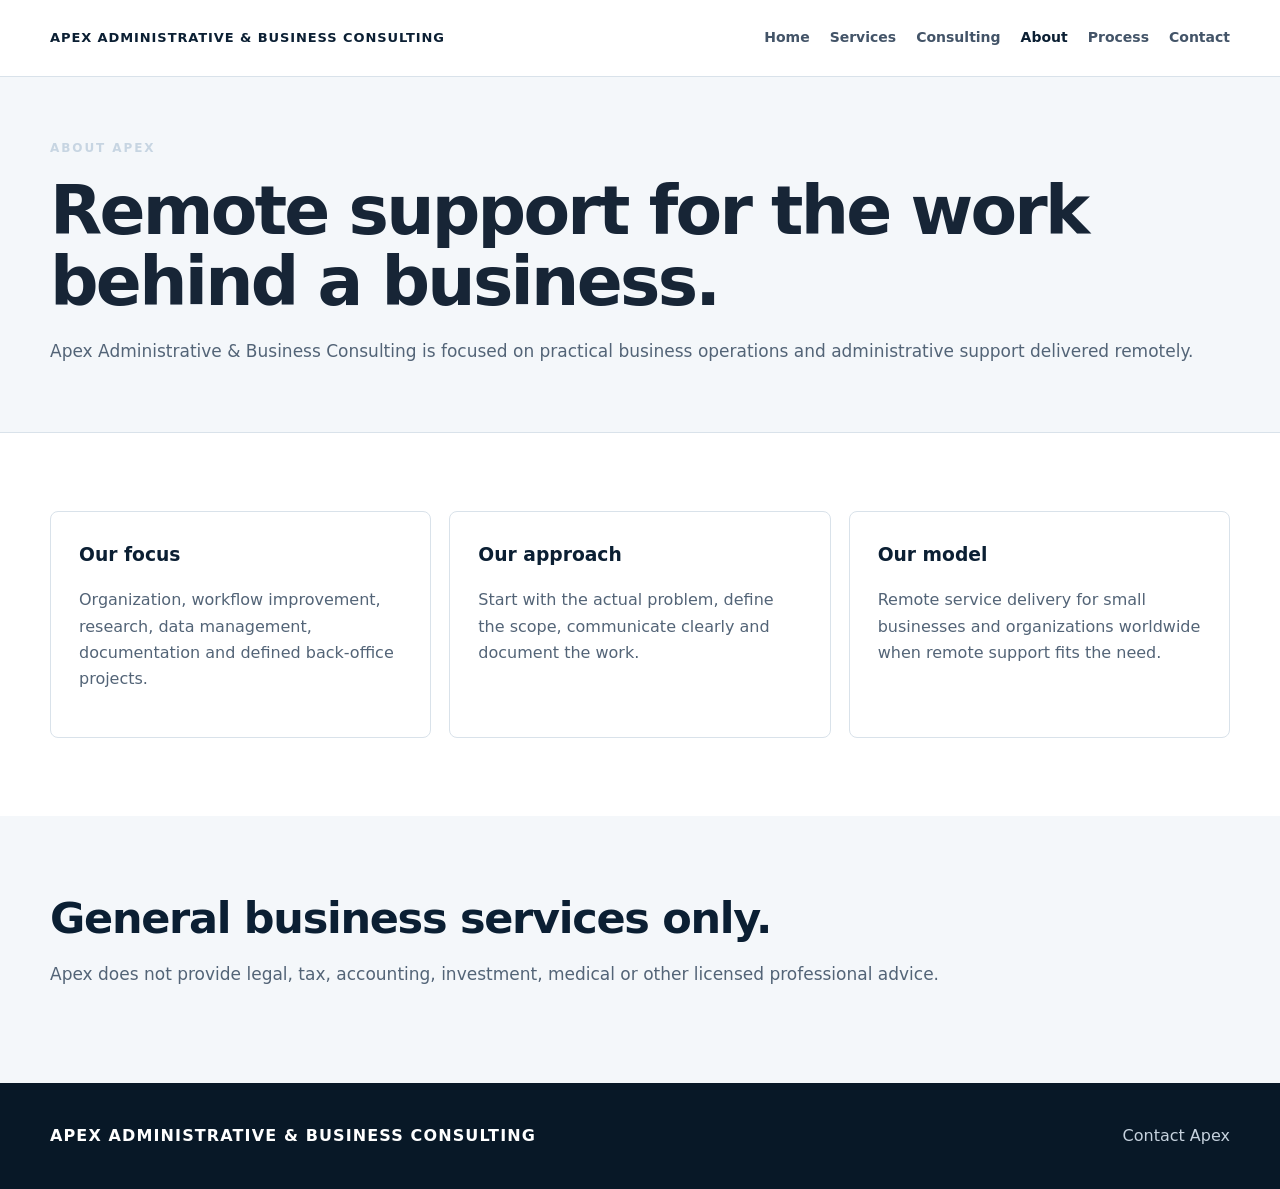
==== about.html @ 6e76a223 "Add complete Apex website, navigation, SEO files, and free Netlify configuration" ====
<!doctype html><html lang="en"><head><meta charset="utf-8"><meta name="viewport" content="width=device-width,initial-scale=1"><title>About | Apex Administrative & Business Consulting</title><meta name="description" content="About Apex Administrative & Business Consulting and its remote business operations support model."><link rel="stylesheet" href="style.css"></head><body><nav class="nav"><div class="container nav-inner"><a class="brand" href="index.html">APEX ADMINISTRATIVE &amp; BUSINESS CONSULTING</a><div class="links"><a href="index.html">Home</a><a href="services.html">Services</a><a href="consulting.html">Consulting</a><a href="about.html" aria-current="page">About</a><a href="process.html">Process</a><a href="contact.html">Contact</a></div><button class="menu">☰</button></div></nav><main><header class="page-hero"><div class="container"><div class="eyebrow">ABOUT APEX</div><h1>Remote support for the work behind a business.</h1><p class="lead">Apex Administrative &amp; Business Consulting is focused on practical business operations and administrative support delivered remotely.</p></div></header><section class="section"><div class="container"><div class="grid"><div class="card"><h3>Our focus</h3><p>Organization, workflow improvement, research, data management, documentation and defined back-office projects.</p></div><div class="card"><h3>Our approach</h3><p>Start with the actual problem, define the scope, communicate clearly and document the work.</p></div><div class="card"><h3>Our model</h3><p>Remote service delivery for small businesses and organizations worldwide when remote support fits the need.</p></div></div></div></section><section class="section soft"><div class="container"><h2>General business services only.</h2><p class="lead">Apex does not provide legal, tax, accounting, investment, medical or other licensed professional advice.</p></div></section></main><footer><div class="container"><div class="footer-grid"><div class="footer-brand">APEX ADMINISTRATIVE &amp; BUSINESS CONSULTING</div><a href="contact.html">Contact Apex</a></div></div></footer><script src="menu.js"></script></body></html>
---- style.css ----
:root{--navy:#0b1f33;--navy2:#173a5a;--ink:#172536;--slate:#536477;--muted:#718093;--line:#d9e2ea;--soft:#f4f7fa;--white:#fff;--max:1180px}*{box-sizing:border-box}html{scroll-behavior:smooth}body{margin:0;font-family:Inter,ui-sans-serif,system-ui,-apple-system,BlinkMacSystemFont,"Segoe UI",Arial,sans-serif;color:var(--ink);line-height:1.65;background:#fff}a{text-decoration:none;color:inherit}.container{width:min(var(--max),calc(100% - 40px));margin:auto}.nav{position:sticky;top:0;z-index:20;background:#fff;border-bottom:1px solid var(--line)}.nav-inner{min-height:76px;display:flex;align-items:center;gap:25px}.brand{font-weight:850;letter-spacing:.07em;font-size:13px;color:var(--navy);white-space:nowrap}.links{margin-left:auto;display:flex;gap:20px;font-size:14px;font-weight:700;color:#435468}.links a:hover,.links a[aria-current=page]{color:var(--navy)}.menu{display:none;margin-left:auto;width:42px;height:40px;border:1px solid var(--line);background:#fff;border-radius:6px;font-size:21px;color:var(--navy)}.mobile-nav{display:none}.mobile-nav.open{display:block;border-top:1px solid var(--line)}.mobile-nav a{display:block;padding:13px 20px;border-bottom:1px solid var(--line);font-weight:700}.hero{background:var(--navy);color:#fff;padding:92px 0}.hero-grid{display:grid;grid-template-columns:1.3fr .7fr;gap:60px;align-items:center}.eyebrow{font-size:12px;letter-spacing:.16em;text-transform:uppercase;font-weight:850;margin-bottom:16px;color:#c7d5e2}h1{font-size:clamp(40px,5.3vw,68px);line-height:1.05;letter-spacing:-.04em;margin:0 0 20px}h2{font-size:clamp(29px,3.4vw,43px);line-height:1.14;letter-spacing:-.03em;color:var(--navy);margin:0 0 14px}h3{color:var(--navy);margin:0 0 10px}.hero h2{color:#fff;font-size:22px}.hero p{font-size:18px;max-width:760px;color:#d8e2eb}.tagline{font-size:18px;font-weight:800;margin-bottom:22px}.actions{display:flex;flex-wrap:wrap;gap:12px;margin-top:28px}.btn{display:inline-flex;align-items:center;justify-content:center;padding:13px 20px;border-radius:5px;font-weight:850;font-size:13px;border:1px solid transparent}.btn.primary{background:#fff;color:var(--navy)}.btn.secondary{border-color:#9eb2c5;color:#fff}.btn.dark{background:var(--navy);color:#fff}.btn.outline{border-color:var(--navy);color:var(--navy)}.hero-panel{background:var(--navy2);padding:28px;border:1px solid rgba(255,255,255,.2);border-radius:8px}.hero-panel ul{list-style:none;padding:0;margin:0}.hero-panel li{padding:12px 0;border-top:1px solid rgba(255,255,255,.15);color:#d8e2eb;font-size:14px}.hero-panel strong{display:block;color:#fff;font-size:15px}.section{padding:78px 0}.soft{background:var(--soft)}.section-head{max-width:780px;margin-bottom:36px}.lead{font-size:17px;color:var(--slate)}.grid{display:grid;grid-template-columns:repeat(3,1fr);gap:18px}.card{border:1px solid var(--line);background:#fff;padding:28px;border-radius:8px}.card p,.card li{color:var(--slate)}.number{font-size:12px;font-weight:900;letter-spacing:.12em;color:var(--muted);margin-bottom:14px}.steps{display:grid;grid-template-columns:repeat(5,1fr);gap:12px}.step{border-top:3px solid var(--navy);padding:18px 10px 0}.band{background:var(--navy);color:#fff;padding:55px 0}.band h2{color:#fff}.band p{color:#d4e0ea}.band-inner{display:flex;justify-content:space-between;align-items:center;gap:30px}.page-hero{background:var(--soft);padding:62px 0 50px;border-bottom:1px solid var(--line)}.list{display:grid;grid-template-columns:1fr 1fr;gap:18px}.price{font-size:30px;font-weight:850;color:var(--navy)}footer{background:#081827;color:#c6d2de;padding:40px 0}.footer-grid{display:flex;justify-content:space-between;gap:25px;flex-wrap:wrap}.footer-brand{color:#fff;font-weight:850;letter-spacing:.07em}.footer-small{font-size:12px;color:#8fa1b3;margin-top:18px;max-width:820px}.footer-links{display:flex;gap:16px;font-size:12px;margin-top:14px}@media(max-width:1000px){.hero-grid{grid-template-columns:1fr}.grid{grid-template-columns:1fr 1fr}.steps{grid-template-columns:1fr 1fr}.links{gap:12px}}@media(max-width:760px){.container{width:min(100% - 28px,var(--max))}.links{display:none}.menu{display:block}.hero{padding:68px 0 64px}.grid,.list{grid-template-columns:1fr}.steps{grid-template-columns:1fr}.band-inner{display:block}.band .btn{margin-top:20px}.section{padding:62px 0}.brand{font-size:11px}}
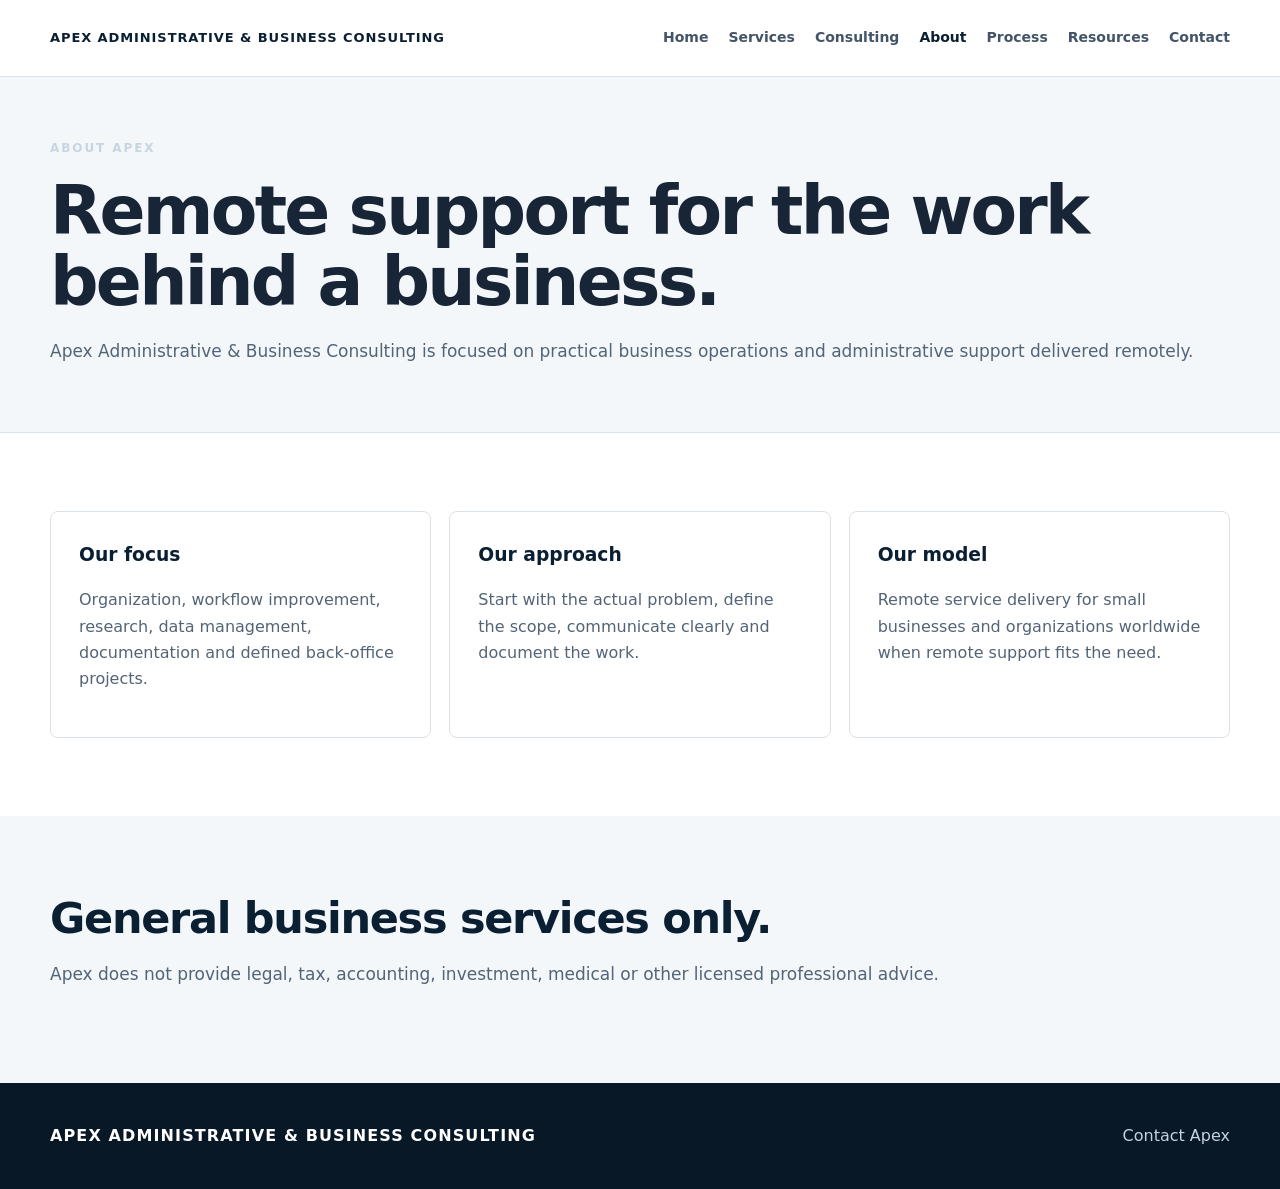
==== commit 3a4d8b67: "Update Apex public URL and navigation" ====
--- a/about.html
+++ b/about.html
@@ -1 +1 @@
-<!doctype html><html lang="en"><head><meta charset="utf-8"><meta name="viewport" content="width=device-width,initial-scale=1"><title>About | Apex Administrative & Business Consulting</title><meta name="description" content="About Apex Administrative & Business Consulting and its remote business operations support model."><link rel="stylesheet" href="style.css"></head><body><nav class="nav"><div class="container nav-inner"><a class="brand" href="index.html">APEX ADMINISTRATIVE &amp; BUSINESS CONSULTING</a><div class="links"><a href="index.html">Home</a><a href="services.html">Services</a><a href="consulting.html">Consulting</a><a href="about.html" aria-current="page">About</a><a href="process.html">Process</a><a href="contact.html">Contact</a></div><button class="menu">☰</button></div></nav><main><header class="page-hero"><div class="container"><div class="eyebrow">ABOUT APEX</div><h1>Remote support for the work behind a business.</h1><p class="lead">Apex Administrative &amp; Business Consulting is focused on practical business operations and administrative support delivered remotely.</p></div></header><section class="section"><div class="container"><div class="grid"><div class="card"><h3>Our focus</h3><p>Organization, workflow improvement, research, data management, documentation and defined back-office projects.</p></div><div class="card"><h3>Our approach</h3><p>Start with the actual problem, define the scope, communicate clearly and document the work.</p></div><div class="card"><h3>Our model</h3><p>Remote service delivery for small businesses and organizations worldwide when remote support fits the need.</p></div></div></div></section><section class="section soft"><div class="container"><h2>General business services only.</h2><p class="lead">Apex does not provide legal, tax, accounting, investment, medical or other licensed professional advice.</p></div></section></main><footer><div class="container"><div class="footer-grid"><div class="footer-brand">APEX ADMINISTRATIVE &amp; BUSINESS CONSULTING</div><a href="contact.html">Contact Apex</a></div></div></footer><script src="menu.js"></script></body></html>+<!doctype html><html lang="en"><head><meta charset="utf-8"><meta name="viewport" content="width=device-width,initial-scale=1"><title>About | Apex Administrative & Business Consulting</title><meta name="description" content="About Apex Administrative & Business Consulting and its remote business operations support model."><link rel="stylesheet" href="style.css"></head><body><nav class="nav"><div class="container nav-inner"><a class="brand" href="index.html">APEX ADMINISTRATIVE &amp; BUSINESS CONSULTING</a><div class="links"><a href="index.html">Home</a><a href="services.html">Services</a><a href="consulting.html">Consulting</a><a href="about.html" aria-current="page">About</a><a href="process.html">Process</a><a href="resources.html">Resources</a><a href="contact.html">Contact</a></div><button class="menu">☰</button></div></nav><main><header class="page-hero"><div class="container"><div class="eyebrow">ABOUT APEX</div><h1>Remote support for the work behind a business.</h1><p class="lead">Apex Administrative &amp; Business Consulting is focused on practical business operations and administrative support delivered remotely.</p></div></header><section class="section"><div class="container"><div class="grid"><div class="card"><h3>Our focus</h3><p>Organization, workflow improvement, research, data management, documentation and defined back-office projects.</p></div><div class="card"><h3>Our approach</h3><p>Start with the actual problem, define the scope, communicate clearly and document the work.</p></div><div class="card"><h3>Our model</h3><p>Remote service delivery for small businesses and organizations worldwide when remote support fits the need.</p></div></div></div></section><section class="section soft"><div class="container"><h2>General business services only.</h2><p class="lead">Apex does not provide legal, tax, accounting, investment, medical or other licensed professional advice.</p></div></section></main><footer><div class="container"><div class="footer-grid"><div class="footer-brand">APEX ADMINISTRATIVE &amp; BUSINESS CONSULTING</div><a href="contact.html">Contact Apex</a></div></div></footer><script src="menu.js"></script></body></html>
--- a/style.css
+++ b/style.css
@@ -1 +1 @@
-:root{--navy:#0b1f33;--navy2:#173a5a;--ink:#172536;--slate:#536477;--muted:#718093;--line:#d9e2ea;--soft:#f4f7fa;--white:#fff;--max:1180px}*{box-sizing:border-box}html{scroll-behavior:smooth}body{margin:0;font-family:Inter,ui-sans-serif,system-ui,-apple-system,BlinkMacSystemFont,"Segoe UI",Arial,sans-serif;color:var(--ink);line-height:1.65;background:#fff}a{text-decoration:none;color:inherit}.container{width:min(var(--max),calc(100% - 40px));margin:auto}.nav{position:sticky;top:0;z-index:20;background:#fff;border-bottom:1px solid var(--line)}.nav-inner{min-height:76px;display:flex;align-items:center;gap:25px}.brand{font-weight:850;letter-spacing:.07em;font-size:13px;color:var(--navy);white-space:nowrap}.links{margin-left:auto;display:flex;gap:20px;font-size:14px;font-weight:700;color:#435468}.links a:hover,.links a[aria-current=page]{color:var(--navy)}.menu{display:none;margin-left:auto;width:42px;height:40px;border:1px solid var(--line);background:#fff;border-radius:6px;font-size:21px;color:var(--navy)}.mobile-nav{display:none}.mobile-nav.open{display:block;border-top:1px solid var(--line)}.mobile-nav a{display:block;padding:13px 20px;border-bottom:1px solid var(--line);font-weight:700}.hero{background:var(--navy);color:#fff;padding:92px 0}.hero-grid{display:grid;grid-template-columns:1.3fr .7fr;gap:60px;align-items:center}.eyebrow{font-size:12px;letter-spacing:.16em;text-transform:uppercase;font-weight:850;margin-bottom:16px;color:#c7d5e2}h1{font-size:clamp(40px,5.3vw,68px);line-height:1.05;letter-spacing:-.04em;margin:0 0 20px}h2{font-size:clamp(29px,3.4vw,43px);line-height:1.14;letter-spacing:-.03em;color:var(--navy);margin:0 0 14px}h3{color:var(--navy);margin:0 0 10px}.hero h2{color:#fff;font-size:22px}.hero p{font-size:18px;max-width:760px;color:#d8e2eb}.tagline{font-size:18px;font-weight:800;margin-bottom:22px}.actions{display:flex;flex-wrap:wrap;gap:12px;margin-top:28px}.btn{display:inline-flex;align-items:center;justify-content:center;padding:13px 20px;border-radius:5px;font-weight:850;font-size:13px;border:1px solid transparent}.btn.primary{background:#fff;color:var(--navy)}.btn.secondary{border-color:#9eb2c5;color:#fff}.btn.dark{background:var(--navy);color:#fff}.btn.outline{border-color:var(--navy);color:var(--navy)}.hero-panel{background:var(--navy2);padding:28px;border:1px solid rgba(255,255,255,.2);border-radius:8px}.hero-panel ul{list-style:none;padding:0;margin:0}.hero-panel li{padding:12px 0;border-top:1px solid rgba(255,255,255,.15);color:#d8e2eb;font-size:14px}.hero-panel strong{display:block;color:#fff;font-size:15px}.section{padding:78px 0}.soft{background:var(--soft)}.section-head{max-width:780px;margin-bottom:36px}.lead{font-size:17px;color:var(--slate)}.grid{display:grid;grid-template-columns:repeat(3,1fr);gap:18px}.card{border:1px solid var(--line);background:#fff;padding:28px;border-radius:8px}.card p,.card li{color:var(--slate)}.number{font-size:12px;font-weight:900;letter-spacing:.12em;color:var(--muted);margin-bottom:14px}.steps{display:grid;grid-template-columns:repeat(5,1fr);gap:12px}.step{border-top:3px solid var(--navy);padding:18px 10px 0}.band{background:var(--navy);color:#fff;padding:55px 0}.band h2{color:#fff}.band p{color:#d4e0ea}.band-inner{display:flex;justify-content:space-between;align-items:center;gap:30px}.page-hero{background:var(--soft);padding:62px 0 50px;border-bottom:1px solid var(--line)}.list{display:grid;grid-template-columns:1fr 1fr;gap:18px}.price{font-size:30px;font-weight:850;color:var(--navy)}footer{background:#081827;color:#c6d2de;padding:40px 0}.footer-grid{display:flex;justify-content:space-between;gap:25px;flex-wrap:wrap}.footer-brand{color:#fff;font-weight:850;letter-spacing:.07em}.footer-small{font-size:12px;color:#8fa1b3;margin-top:18px;max-width:820px}.footer-links{display:flex;gap:16px;font-size:12px;margin-top:14px}@media(max-width:1000px){.hero-grid{grid-template-columns:1fr}.grid{grid-template-columns:1fr 1fr}.steps{grid-template-columns:1fr 1fr}.links{gap:12px}}@media(max-width:760px){.container{width:min(100% - 28px,var(--max))}.links{display:none}.menu{display:block}.hero{padding:68px 0 64px}.grid,.list{grid-template-columns:1fr}.steps{grid-template-columns:1fr}.band-inner{display:block}.band .btn{margin-top:20px}.section{padding:62px 0}.brand{font-size:11px}}+:root{--navy:#0b1f33;--navy2:#173a5a;--ink:#172536;--slate:#536477;--muted:#718093;--line:#d9e2ea;--soft:#f4f7fa;--white:#fff;--max:1180px}*{box-sizing:border-box}html{scroll-behavior:smooth}body{margin:0;font-family:Inter,ui-sans-serif,system-ui,-apple-system,BlinkMacSystemFont,"Segoe UI",Arial,sans-serif;color:var(--ink);line-height:1.65;background:#fff}a{text-decoration:none;color:inherit}.container{width:min(var(--max),calc(100% - 40px));margin:auto}.nav{position:sticky;top:0;z-index:20;background:#fff;border-bottom:1px solid var(--line)}.nav-inner{min-height:76px;display:flex;align-items:center;gap:25px}.brand{font-weight:850;letter-spacing:.07em;font-size:13px;color:var(--navy);white-space:nowrap}.links{margin-left:auto;display:flex;gap:20px;font-size:14px;font-weight:700;color:#435468}.links a:hover,.links a[aria-current=page]{color:var(--navy)}.menu{display:none;margin-left:auto;width:42px;height:40px;border:1px solid var(--line);background:#fff;border-radius:6px;font-size:21px;color:var(--navy)}.mobile-nav{display:none}.mobile-nav.open{display:block;border-top:1px solid var(--line)}.mobile-nav a{display:block;padding:13px 20px;border-bottom:1px solid var(--line);font-weight:700}.hero{background:var(--navy);color:#fff;padding:92px 0}.hero-grid{display:grid;grid-template-columns:1.3fr .7fr;gap:60px;align-items:center}.eyebrow{font-size:12px;letter-spacing:.16em;text-transform:uppercase;font-weight:850;margin-bottom:16px;color:#c7d5e2}h1{font-size:clamp(40px,5.3vw,68px);line-height:1.05;letter-spacing:-.04em;margin:0 0 20px}h2{font-size:clamp(29px,3.4vw,43px);line-height:1.14;letter-spacing:-.03em;color:var(--navy);margin:0 0 14px}h3{color:var(--navy);margin:0 0 10px}.hero h2{color:#fff;font-size:22px}.hero p{font-size:18px;max-width:760px;color:#d8e2eb}.tagline{font-size:18px;font-weight:800;margin-bottom:22px}.actions{display:flex;flex-wrap:wrap;gap:12px;margin-top:28px}.btn{display:inline-flex;align-items:center;justify-content:center;padding:13px 20px;border-radius:5px;font-weight:850;font-size:13px;border:1px solid transparent;cursor:pointer}.btn.primary{background:#fff;color:var(--navy)}.btn.secondary{border-color:#9eb2c5;color:#fff}.btn.dark{background:var(--navy);color:#fff}.btn.outline{border-color:var(--navy);color:var(--navy)}.hero-panel{background:var(--navy2);padding:28px;border:1px solid rgba(255,255,255,.2);border-radius:8px}.hero-panel ul{list-style:none;padding:0;margin:0}.hero-panel li{padding:12px 0;border-top:1px solid rgba(255,255,255,.15);color:#d8e2eb;font-size:14px}.hero-panel strong{display:block;color:#fff;font-size:15px}.section{padding:78px 0}.soft{background:var(--soft)}.section-head{max-width:780px;margin-bottom:36px}.lead{font-size:17px;color:var(--slate)}.grid{display:grid;grid-template-columns:repeat(3,1fr);gap:18px}.card{border:1px solid var(--line);background:#fff;padding:28px;border-radius:8px}.card p,.card li{color:var(--slate)}.number{font-size:12px;font-weight:900;letter-spacing:.12em;color:var(--muted);margin-bottom:14px}.steps{display:grid;grid-template-columns:repeat(5,1fr);gap:12px}.step{border-top:3px solid var(--navy);padding:18px 10px 0}.band{background:var(--navy);color:#fff;padding:55px 0}.band h2{color:#fff}.band p{color:#d4e0ea}.band-inner{display:flex;justify-content:space-between;align-items:center;gap:30px}.page-hero{background:var(--soft);padding:62px 0 50px;border-bottom:1px solid var(--line)}.list{display:grid;grid-template-columns:1fr 1fr;gap:18px}.price{font-size:30px;font-weight:850;color:var(--navy)}.contact-grid{display:grid;grid-template-columns:1.2fr .8fr;gap:28px;align-items:start}.stack{display:grid;gap:18px}.form-note{color:var(--slate);margin-top:-4px}.form-row{display:grid;gap:7px;margin:17px 0}.form-row label{font-weight:800;font-size:14px;color:var(--navy)}.form-row input,.form-row select,.form-row textarea{width:100%;border:1px solid #c5d1dc;border-radius:5px;background:#fff;padding:12px 13px;font:inherit;color:var(--ink)}.form-row input:focus,.form-row select:focus,.form-row textarea:focus{outline:3px solid rgba(11,31,51,.12);border-color:var(--navy)}.form-row textarea{resize:vertical;min-height:150px}.form-actions{display:flex;align-items:center;gap:14px;flex-wrap:wrap;margin-top:10px}.form-status{font-size:13px;color:var(--slate)}.form-privacy{font-size:12px;color:var(--muted);margin-top:16px}.form-privacy a{text-decoration:underline}.email-link{font-weight:800;color:var(--navy);overflow-wrap:anywhere}.honeypot{position:absolute;left:-10000px;top:auto;width:1px;height:1px;overflow:hidden}footer{background:#081827;color:#c6d2de;padding:40px 0}.footer-grid{display:flex;justify-content:space-between;gap:25px;flex-wrap:wrap}.footer-brand{color:#fff;font-weight:850;letter-spacing:.07em}.footer-small{font-size:12px;color:#8fa1b3;margin-top:18px;max-width:820px}.footer-links{display:flex;gap:16px;font-size:12px;margin-top:14px}@media(max-width:1000px){.hero-grid{grid-template-columns:1fr}.grid{grid-template-columns:1fr 1fr}.steps{grid-template-columns:1fr 1fr}.links{gap:12px}.contact-grid{grid-template-columns:1fr}}@media(max-width:760px){.container{width:min(100% - 28px,var(--max))}.links{display:none}.menu{display:block}.hero{padding:68px 0 64px}.grid,.list{grid-template-columns:1fr}.steps{grid-template-columns:1fr}.band-inner{display:block}.band .btn{margin-top:20px}.section{padding:62px 0}.brand{font-size:11px}}
